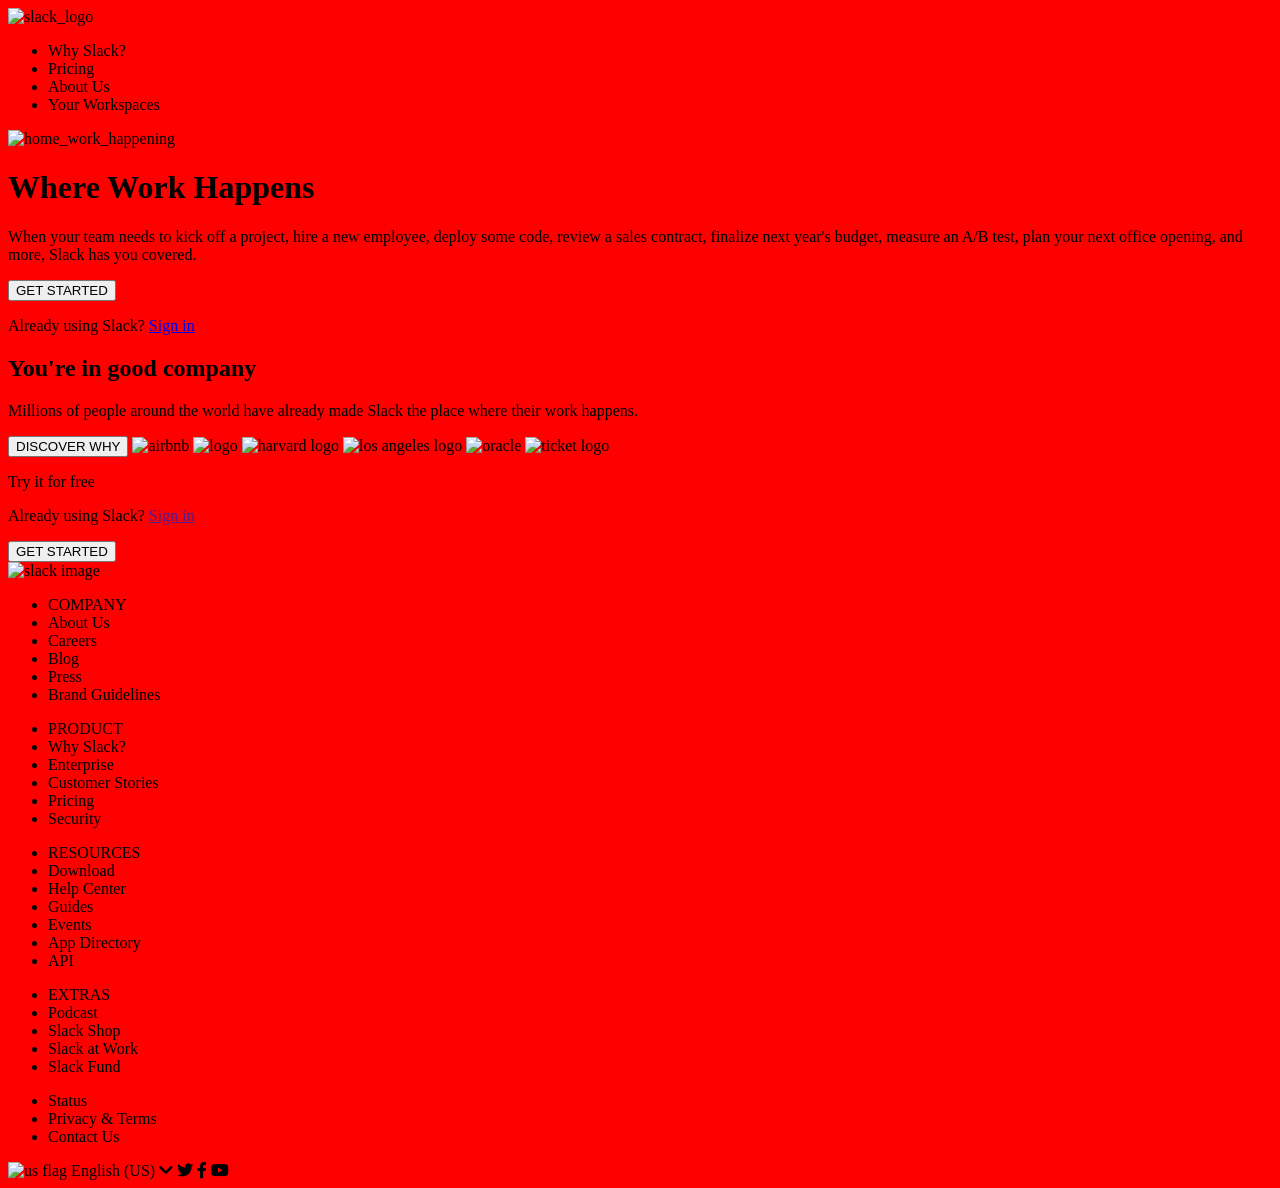
==== starter_code/index.html @ 831cdee8 "firstcommit" ====
<!DOCTYPE html>
<html lang="en">
  <head>
    <meta charset="UTF-8" />
    <meta name="viewport" content="width=device-width, initial-scale=1.0" />
    <meta http-equiv="X-UA-Compatible" content="ie=edge" />

    <!-- link the font awesome CDN -->
    <link
      href="https://use.fontawesome.com/releases/v5.0.1/css/all.css"
      rel="stylesheet"
    />

    <!-- link your styles -->
    <link rel="stylesheet" href="./stylesheets/style.css" />
    <title>Where work happens | Slack</title>
  </head>

  <body>
    
    <nav class = "flex-navegador">
      <img src="./images/slack-logo.png" alt="slack_logo" id="logo-nav"/>
      <ul class ="flex-navegador-lista">
        <li>Why Slack?</li>
        <li>Pricing</li>
        <li>About Us</li>
        <li>Your Workspaces</li>
      </ul>
    </nav>
  

    <header>
      <img src="./images/home_talking.png" alt="home_work_happening" />
      <h1>Where Work Happens</h1>
      <p>
        When your team needs to kick off a project, hire a new employee, deploy
        some code, review a sales contract, finalize next year's budget, measure
        an A/B test, plan your next office opening, and more, Slack has you
        covered.
      </p>
      <button type="button" name="button">GET STARTED</button>
      <p>Already using Slack? <a href="#">Sign in</a></p>
    </header>
    <main>
      <div>
        <h2>You're in good company</h2>
        <p>
          Millions of people around the world have already made Slack the place
          where their work happens.
        </p>
        <button>DISCOVER WHY</button>
        <img src="./images/airbnb-logo.png" alt="airbnb" />
        <img src="./images/capital-one-logo.png" alt="logo" />
        <img src="./images/harvard-logo.png" alt="harvard logo" />
        <img src="./images/los-angeles-times-logo.png" alt="los angeles logo" />
        <img src="./images/oracle-logo.png" alt="oracle" />
        <img src="./images/ticketmaster-logo.png" alt="ticket logo" />
      </div>
      <div>
        <p>Try it for free</p>
        <p>Already using Slack? <a href="">Sign in</a></p>
        <button type="button" name="button">GET STARTED</button>
      </div>
    </main>
    <footer>
      <div>
        <img src="./images/iso-slack.png" alt="slack image" />
        <ul>
          <li>COMPANY</li>
          <li>About Us</li>
          <li>Careers</li>
          <li>Blog</li>
          <li>Press</li>
          <li>Brand Guidelines</li>
        </ul>
        <ul>
          <li>PRODUCT</li>
          <li>Why Slack?</li>
          <li>Enterprise</li>
          <li>Customer Stories</li>
          <li>Pricing</li>
          <li>Security</li>
        </ul>
        <ul>
          <li>RESOURCES</li>
          <li>Download</li>
          <li>Help Center</li>
          <li>Guides</li>
          <li>Events</li>
          <li>App Directory</li>
          <li>API</li>
        </ul>
        <ul>
          <li>EXTRAS</li>
          <li>Podcast</li>
          <li>Slack Shop</li>
          <li>Slack at Work</li>
          <li>Slack Fund</li>
        </ul>
      </div>
      <div>
        <ul>
          <li>Status</li>
          <li>Privacy & Terms</li>
          <li>Contact Us</li>
        </ul>
        <div>
          <img src="./images/us-flag.png" alt="us flag" />
          <span>English (US)</span>
          <i class="fas fa-chevron-down"></i>
          <i class="fab fa-twitter"></i>
          <i class="fab fa-facebook-f"></i>
          <i class="fab fa-youtube"></i>
        </div>
      </div>
    </footer>
  </body>
</html>
---- starter_code/stylesheets/style.css ----
/*
background-grey: #F4F3F4;
button-purple: #192592
main-titles dark-grey: #2C303F;
paragraph grey: #5b5e6d;
nav grey: #5b5e6d;
*/

 body {
    background-color: red ;
 }
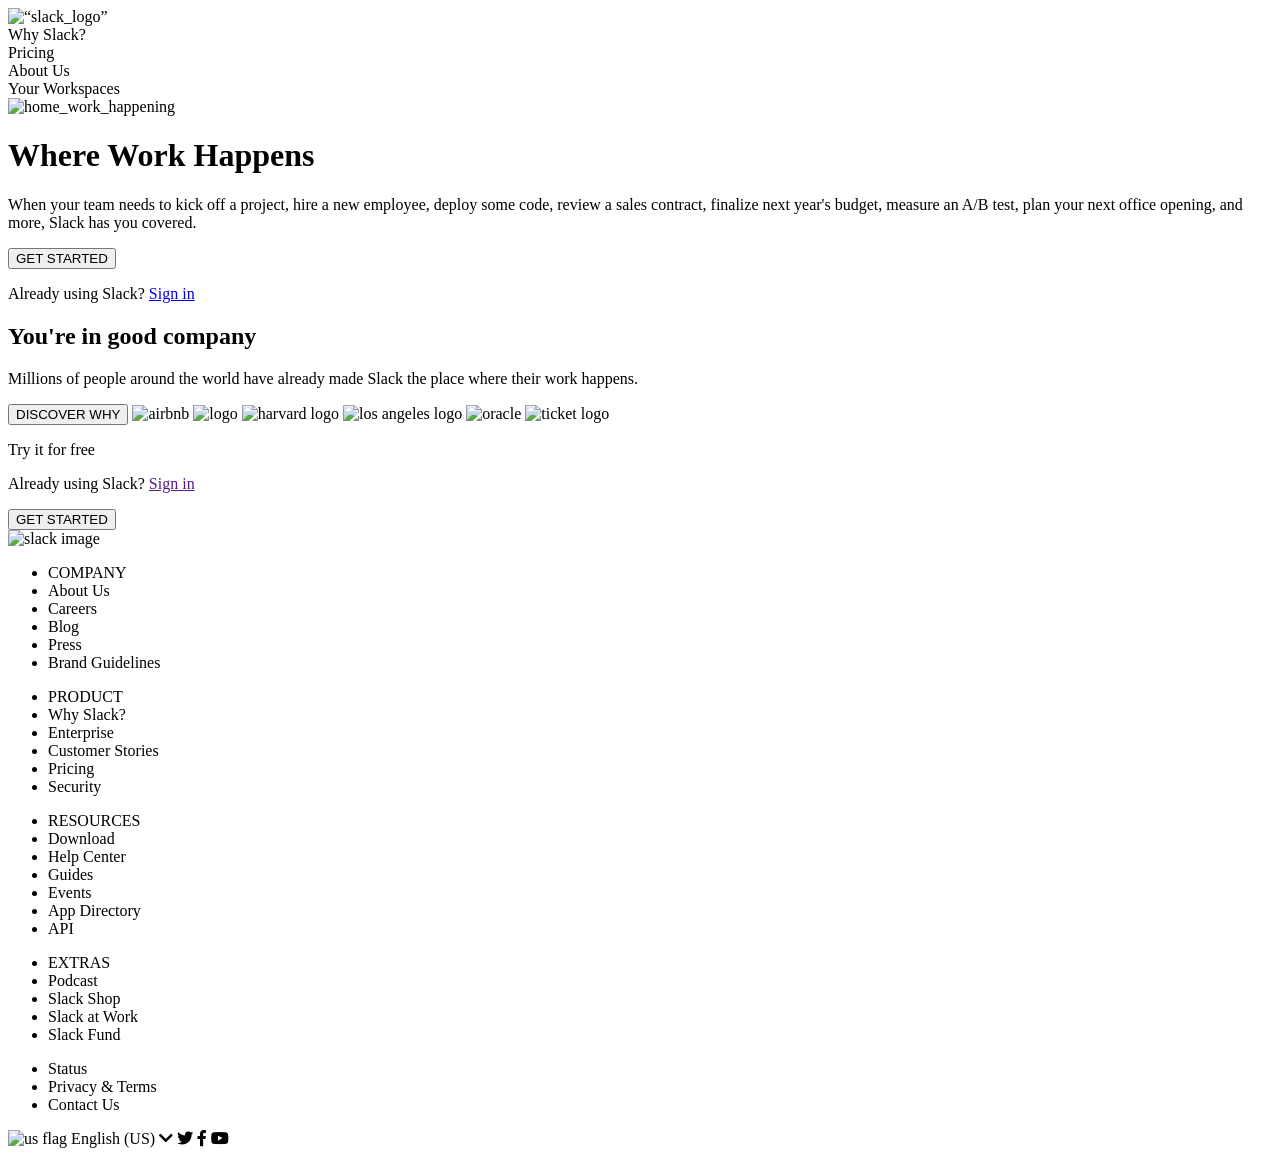
==== commit dff3a75a: "done" ====
--- a/starter_code/index.html
+++ b/starter_code/index.html
@@ -18,17 +18,16 @@
 
   <body>
     
-    <nav class = "flex-navegador">
-      <img src="./images/slack-logo.png" alt="slack_logo" id="logo-nav"/>
-      <ul class ="flex-navegador-lista">
-        <li>Why Slack?</li>
-        <li>Pricing</li>
-        <li>About Us</li>
-        <li>Your Workspaces</li>
-      </ul>
+    <nav class=“flex-navegador”>
+      <img src=“./images/slack-logo.png” alt=“slack_logo” id=“logo-nav”/>
+      <div class=“flex-menu”>
+      <div class=“menu”>Why Slack?</div>
+      <div class=“menu”>Pricing</div>
+      <div class=“menu”>About Us</div>
+      <div class=“menu”>Your Workspaces</div>
+      </div>
     </nav>
-  
-
+    
     <header>
       <img src="./images/home_talking.png" alt="home_work_happening" />
       <h1>Where Work Happens</h1>
--- a/starter_code/stylesheets/style.css
+++ b/starter_code/stylesheets/style.css
@@ -6,6 +6,38 @@
 nav grey: #5b5e6d;
 */
 
- body {
-    background-color: red ;
- }+.flex-navegador {
+    display: flex;
+    flex-direction: row;
+    align-items: center;
+    justify-content: space-between;
+    border-style: solid;
+    border-left: none;
+    border-right: none;
+    border-color: #F4F3F4;
+}
+.flex-menu {
+    display: flex;
+    flex-direction: row;
+    align-items: center;
+    justify-content: space-between;
+    margin-right: 5%;
+}
+.menu {
+    justify-items: center;
+    text-align: center;
+    width: 150px;
+    font-size: large;
+}
+#logo-nav {
+    margin-left: 5.2%;
+    width: 8%;
+    height: 8%;
+}
+
+
+
+
+
+
+
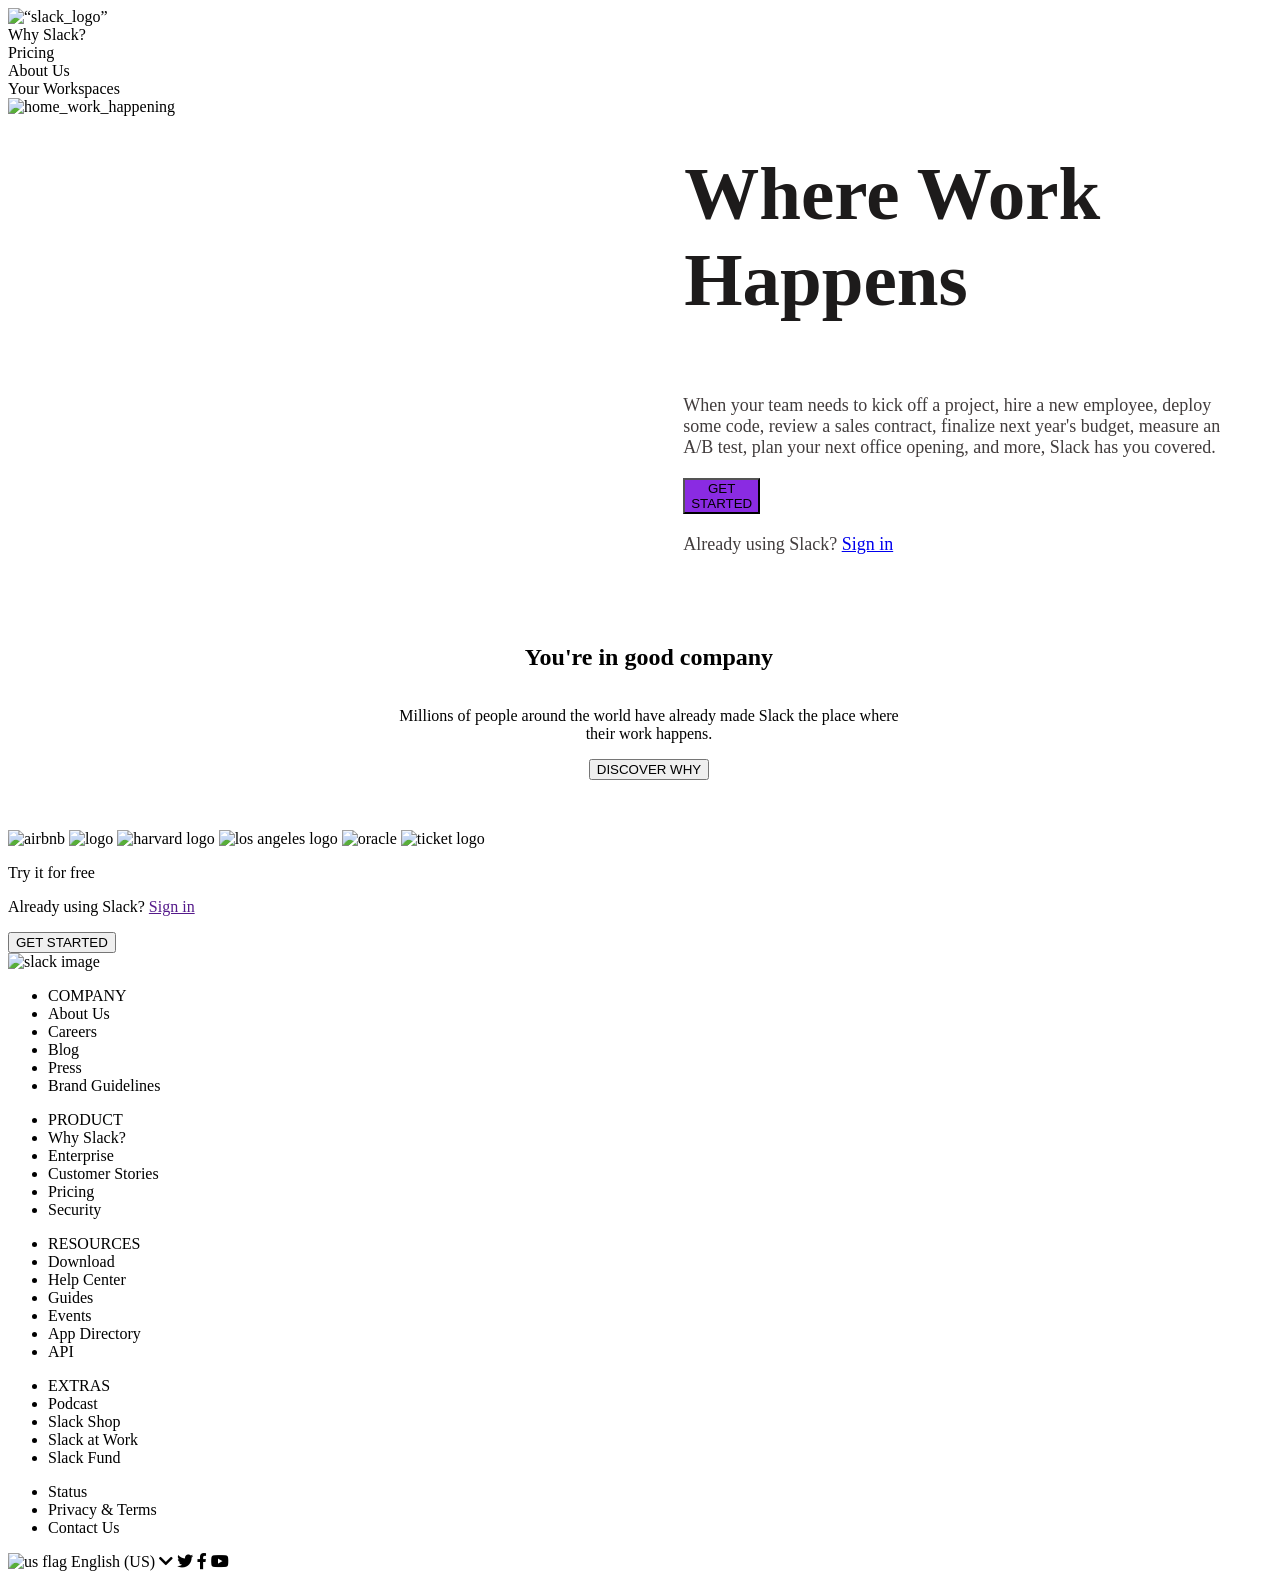
==== commit 0544227a: "done" ====
--- a/starter_code/index.html
+++ b/starter_code/index.html
@@ -30,24 +30,38 @@
     
     <header>
       <img src="./images/home_talking.png" alt="home_work_happening" />
-      <h1>Where Work Happens</h1>
-      <p>
+       <div class= "rightside-container">
+       <div class = "right"><h1>Where Work Happens</h1> </div>
+       <div class = "right"><p> 
         When your team needs to kick off a project, hire a new employee, deploy
         some code, review a sales contract, finalize next year's budget, measure
         an A/B test, plan your next office opening, and more, Slack has you
         covered.
-      </p>
-      <button type="button" name="button">GET STARTED</button>
-      <p>Already using Slack? <a href="#">Sign in</a></p>
+      </p> </div>
+      <div class ="right" id="purple-button"> 
+        <button type="button"
+        name="button"
+        style="background-color: blueviolet;" 
+         >GET STARTED</button> 
+      </div>
+      <div class = "right"> <p>Already using Slack? <a href="#">Sign in</a></p> </div>
+      </div>
     </header>
     <main>
-      <div>
-        <h2>You're in good company</h2>
-        <p>
+
+      <div class= "middle-container">
+      <div class = "middle"> </div>
+      <div class = "middle"> <h2> You're in good company </h2> </div>
+      <div class = "middle"> <p> 
           Millions of people around the world have already made Slack the place
           where their work happens.
-        </p>
-        <button>DISCOVER WHY</button>
+        </p> </div>
+     
+      <div class = "middle"><button>DISCOVER WHY</button>
+      </div>
+      </div>  
+
+      <div class = "responsive-div">
         <img src="./images/airbnb-logo.png" alt="airbnb" />
         <img src="./images/capital-one-logo.png" alt="logo" />
         <img src="./images/harvard-logo.png" alt="harvard logo" />
@@ -55,16 +69,22 @@
         <img src="./images/oracle-logo.png" alt="oracle" />
         <img src="./images/ticketmaster-logo.png" alt="ticket logo" />
       </div>
-      <div>
-        <p>Try it for free</p>
-        <p>Already using Slack? <a href="">Sign in</a></p>
-        <button type="button" name="button">GET STARTED</button>
+      
+
+      <div class = bottom-container>
+        <div class = "bottom"><p>Try it for free</p> </div>
+        <div class = "bottom"><p>Already using Slack? <a href="">Sign in</a></p> </div>
+        <div class = "bottom"><button type="button" name="button" 
+          id="bottom-right">GET STARTED</button> </div>
       </div>
+    
+
+
     </main>
     <footer>
-      <div>
+      <div last-container>
         <img src="./images/iso-slack.png" alt="slack image" />
-        <ul>
+         <ul class = "list1">
           <li>COMPANY</li>
           <li>About Us</li>
           <li>Careers</li>
@@ -72,7 +92,7 @@
           <li>Press</li>
           <li>Brand Guidelines</li>
         </ul>
-        <ul>
+        <ul class = "list2">
           <li>PRODUCT</li>
           <li>Why Slack?</li>
           <li>Enterprise</li>
@@ -80,7 +100,7 @@
           <li>Pricing</li>
           <li>Security</li>
         </ul>
-        <ul>
+        <ul class = "list3">
           <li>RESOURCES</li>
           <li>Download</li>
           <li>Help Center</li>
@@ -89,7 +109,7 @@
           <li>App Directory</li>
           <li>API</li>
         </ul>
-        <ul>
+        <ul class = "list4">
           <li>EXTRAS</li>
           <li>Podcast</li>
           <li>Slack Shop</li>
@@ -97,12 +117,14 @@
           <li>Slack Fund</li>
         </ul>
       </div>
+
       <div>
         <ul>
           <li>Status</li>
           <li>Privacy & Terms</li>
           <li>Contact Us</li>
         </ul>
+
         <div>
           <img src="./images/us-flag.png" alt="us flag" />
           <span>English (US)</span>
--- a/starter_code/stylesheets/style.css
+++ b/starter_code/stylesheets/style.css
@@ -1,43 +1,135 @@
-/*
-background-grey: #F4F3F4;
-button-purple: #192592
-main-titles dark-grey: #2C303F;
-paragraph grey: #5b5e6d;
-nav grey: #5b5e6d;
-*/
+
+body {
+    background-color : white
+}
 
 .flex-navegador {
     display: flex;
     flex-direction: row;
-    align-items: center;
-    justify-content: space-between;
+    justify-content: flex-end;
     border-style: solid;
     border-left: none;
     border-right: none;
     border-color: #F4F3F4;
 }
-.flex-menu {
+.flex-item {
     display: flex;
     flex-direction: row;
-    align-items: center;
-    justify-content: space-between;
+    justify-content: flex-end;
     margin-right: 5%;
+
 }
 .menu {
     justify-items: center;
     text-align: center;
+    vertical-align: middle;
     width: 150px;
     font-size: large;
+    color: gray;
+    height: 50px;
+    border: 1px solid black;
+
 }
 #logo-nav {
-    margin-left: 5.2%;
-    width: 8%;
-    height: 8%;
+    margin-left: 2.8%;
+    width: 7.5%;
+    height: 7.5%;
+} 
+
+.rightside-container {
+    display: flex;
+    flex-direction: column; 
+    flex-wrap: nowrap;
+    justify-content: flex-start;
+    align-items: baseline;
+    align-content: center;
+    float: right;
+
+    height: 25%;
+    margin-right: 20px;
+    padding: 1px;
+    width: 45%;
+    
+}
+
+.right {
+
+font-size: large;
+font-family: lucida console;
+color: rgb(66, 61, 61);
+padding : 1px;
+margin: 1 px;
+
+}
+
+h1 {
+
+font-size: 75px;
+font-family:georgia;
+color: rgb(29, 27, 27);
+padding: 1px;
+margin-right: 3px;
+
+}
+
+#purple-button {
+
+ border: 0px;
+ border-style:none;
+ font-size: medium;
+ width: 25px;  
+
+}
+
+.middle-container {
+    display: flex;
+    flex-direction:column; 
+    flex-wrap: nowrap;
+    justify-content: center;
+    align-items: center;
+    align-content: center;
+    text-align: center;
+    box-sizing: border-box;
+
+    height: 50%;
+    margin-right: 40px;
+    margin-left: 325px;
+    padding: 50px;
+    width: 50%;
+
+    font-size: medium;
+    font-family: monaco;
+
+}
+
+.responsive-div {
+
+    @media (min-width: 6px) and (max-width: 9px) 
+    {background-color: gray;}
+  };
+  
+.bottom-container {
+    display: flex;
+    flex-direction:row; 
+    justify-content: flex-start;
+}
+
+#bottom-right { 
+    justify-content: flex-end;
+
+}
+
+.last-container {
+
+    display: flex;
+    flex-direction:column-reverse; 
+    justify-content: center;
+    align-items: baseline;
+    align-content: center;
+    text-align: center;
+    float: right;
+
 }
 
 
 
-
-
-
-
